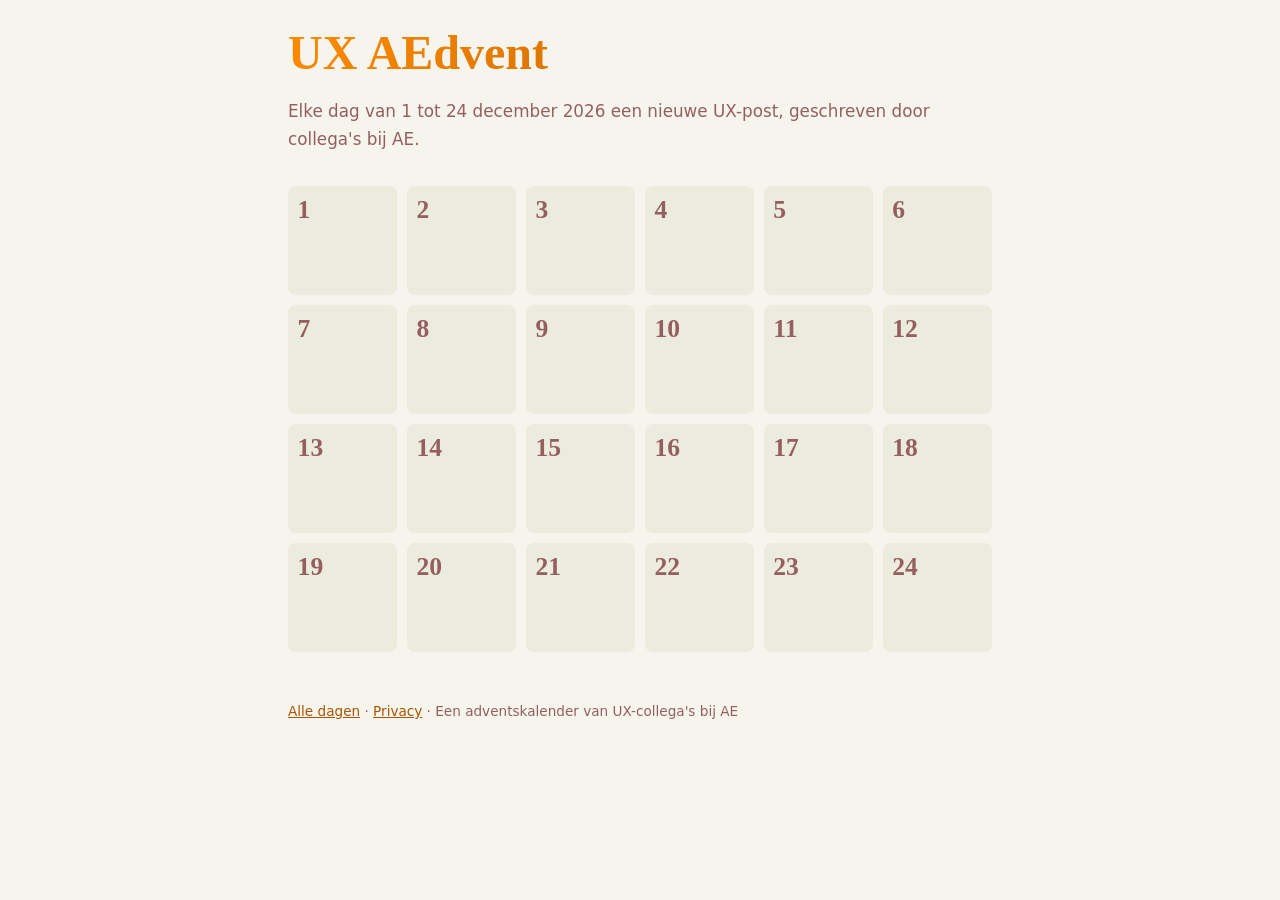
==== index.html @ 53f58622 "Site skeleton: empty calendar, publish script, guard and Pages workflow Co-Authored-By: Claude Opus " ====
<!doctype html>
<html lang="nl">
<head>
  <meta charset="utf-8">
  <meta name="viewport" content="width=device-width, initial-scale=1">
  <title>UX AEdvent</title>
  <meta name="description" content="Elke dag van 1 tot 24 december een UX-post van collega&#39;s bij AE.">
  <link rel="canonical" href="https://ae-nv.github.io/ux-aedvent/">
  <meta property="og:type" content="article">
  <meta property="og:site_name" content="UX AEdvent">
  <meta property="og:title" content="UX AEdvent">
  <meta property="og:description" content="Elke dag van 1 tot 24 december een UX-post van collega&#39;s bij AE.">
  <meta property="og:url" content="https://ae-nv.github.io/ux-aedvent/">
  <link rel="stylesheet" href="assets/site.css">
</head>
<body>
  <main class="home">
    <h1>UX AEdvent</h1>
    <p class="lede">Elke dag van 1 tot 24 december 2026 een nieuwe UX-post, geschreven door collega's bij AE.</p>
    <nav class="grid" aria-label="Kalender">
      <div class="door" aria-label="1 december, nog dicht"><span class="n">1</span></div>
      <div class="door" aria-label="2 december, nog dicht"><span class="n">2</span></div>
      <div class="door" aria-label="3 december, nog dicht"><span class="n">3</span></div>
      <div class="door" aria-label="4 december, nog dicht"><span class="n">4</span></div>
      <div class="door" aria-label="5 december, nog dicht"><span class="n">5</span></div>
      <div class="door" aria-label="6 december, nog dicht"><span class="n">6</span></div>
      <div class="door" aria-label="7 december, nog dicht"><span class="n">7</span></div>
      <div class="door" aria-label="8 december, nog dicht"><span class="n">8</span></div>
      <div class="door" aria-label="9 december, nog dicht"><span class="n">9</span></div>
      <div class="door" aria-label="10 december, nog dicht"><span class="n">10</span></div>
      <div class="door" aria-label="11 december, nog dicht"><span class="n">11</span></div>
      <div class="door" aria-label="12 december, nog dicht"><span class="n">12</span></div>
      <div class="door" aria-label="13 december, nog dicht"><span class="n">13</span></div>
      <div class="door" aria-label="14 december, nog dicht"><span class="n">14</span></div>
      <div class="door" aria-label="15 december, nog dicht"><span class="n">15</span></div>
      <div class="door" aria-label="16 december, nog dicht"><span class="n">16</span></div>
      <div class="door" aria-label="17 december, nog dicht"><span class="n">17</span></div>
      <div class="door" aria-label="18 december, nog dicht"><span class="n">18</span></div>
      <div class="door" aria-label="19 december, nog dicht"><span class="n">19</span></div>
      <div class="door" aria-label="20 december, nog dicht"><span class="n">20</span></div>
      <div class="door" aria-label="21 december, nog dicht"><span class="n">21</span></div>
      <div class="door" aria-label="22 december, nog dicht"><span class="n">22</span></div>
      <div class="door" aria-label="23 december, nog dicht"><span class="n">23</span></div>
      <div class="door" aria-label="24 december, nog dicht"><span class="n">24</span></div>
    </nav>
  </main>
  <footer class="foot"><a href="">Alle dagen</a> · <a href="privacy.html">Privacy</a> · Een adventskalender van UX-collega's bij AE</footer>
</body>
</html>
---- assets/site.css ----
:root {
  --orange: #ff8c00; --orange-dark: #aa5500; --brown: #301704; --brown-2: #965f5f;
  --off-white: #f5f5ee; --beige: #ebecdd; --white: #fff;
  --bg: var(--off-white); --fg: var(--brown); --card: var(--white); --muted: var(--brown-2); --door: var(--beige);
  --gradient: linear-gradient(135deg, var(--orange), var(--orange-dark));
  --heading: Cambria, Georgia, serif; --text: "Avenir Next LT Pro", "Avenir Next", "Segoe UI", system-ui, sans-serif;
  color-scheme: light dark;
}
@media (prefers-color-scheme: dark) {
  :root { --bg: #241103; --fg: var(--off-white); --card: var(--brown); --muted: var(--beige); --door: #3d2010; }
}
* { box-sizing: border-box; }
body { margin: 0; background: var(--bg); color: var(--fg); font: 1.05rem/1.65 var(--text); }
a { color: var(--orange-dark); }
@media (prefers-color-scheme: dark) { a { color: var(--orange); } }
main, .foot { max-width: 46rem; margin: 0 auto; padding: 0 16px; }
h1, h2 { font-family: var(--heading); line-height: 1.2; }
h1 { font-size: clamp(2rem, 6vw, 3rem); margin: 0.2em 0; }
.home h1 { background: var(--gradient); -webkit-background-clip: text; background-clip: text; color: transparent; margin-top: 1.5rem; }
.lede, .byline, .kicker, .foot { color: var(--muted); }
.kicker { margin: 2rem 0 0; font-size: 0.9rem; }
.kicker a { color: inherit; }
.byline { margin-top: 0; }
.cover { width: 100%; height: auto; border-radius: 8px; margin: 1rem 0; display: block; }
blockquote { margin: 1.2em 0; padding: 0.2em 1em; border-left: 4px solid var(--orange); font-family: var(--heading); font-size: 1.15em; }
.grid { display: grid; grid-template-columns: repeat(auto-fill, minmax(6.5rem, 1fr)); gap: 0.6rem; margin: 2rem 0; }
.door { aspect-ratio: 1; border-radius: 8px; background: var(--door); display: flex; flex-direction: column; justify-content: space-between; padding: 0.6rem; text-decoration: none; color: var(--muted); }
.door .n { font: 700 1.6rem var(--heading); }
.door.open { background: var(--gradient); color: var(--white); }
.door.open:hover, .door.open:focus-visible { outline: 3px solid var(--brown); outline-offset: 2px; }
.door .t { font-size: 0.8rem; line-height: 1.25; overflow: hidden; display: -webkit-box; -webkit-line-clamp: 3; -webkit-box-orient: vertical; }
.more { margin: 2rem 0; font-weight: 600; }
.foot { margin: 3rem auto 2rem; font-size: 0.85rem; }
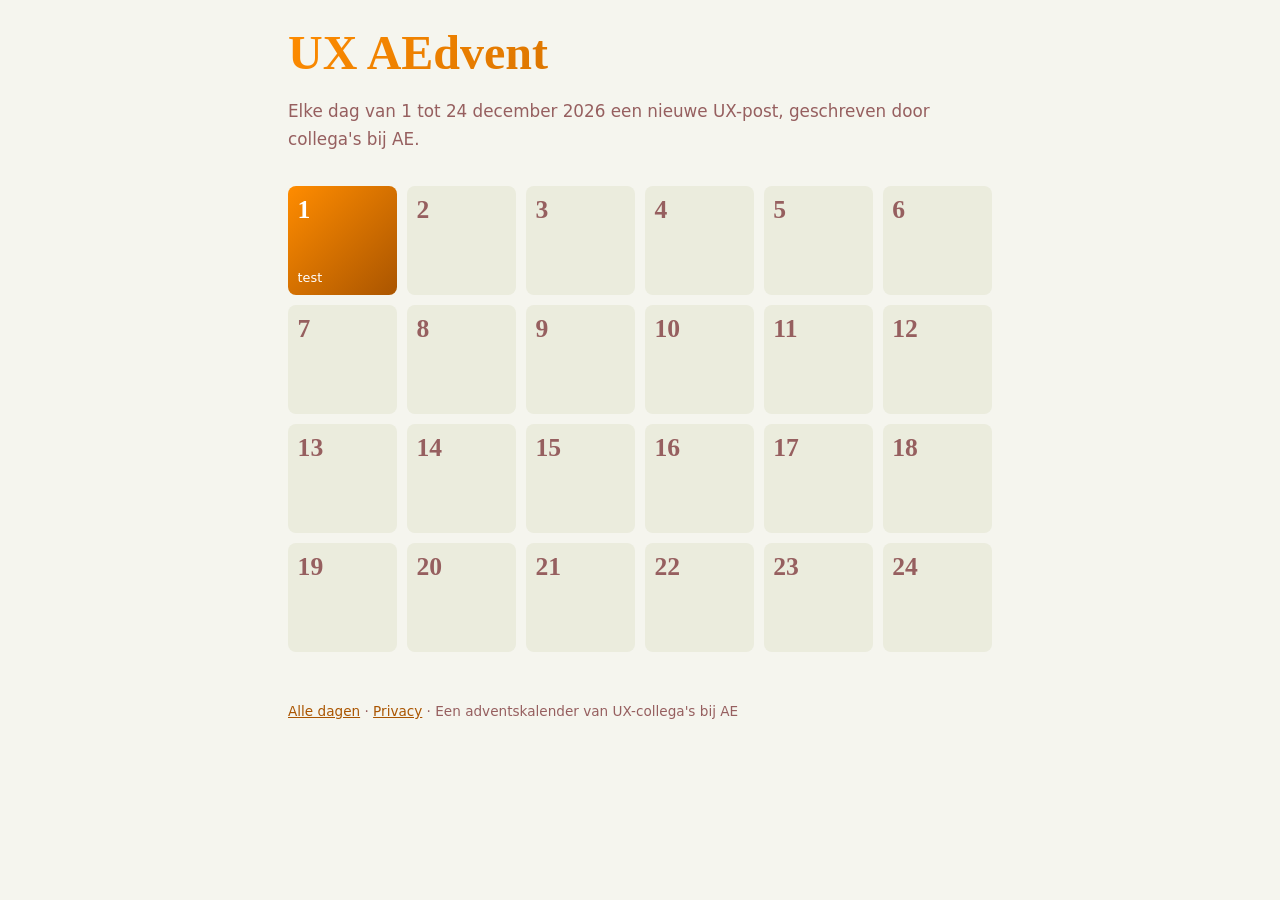
==== commit 2ba4149f: "publish day 1 (rehearsal)" ====
--- a/index.html
+++ b/index.html
@@ -1,49 +1,49 @@
-<!doctype html>
-<html lang="nl">
-<head>
-  <meta charset="utf-8">
-  <meta name="viewport" content="width=device-width, initial-scale=1">
-  <title>UX AEdvent</title>
-  <meta name="description" content="Elke dag van 1 tot 24 december een UX-post van collega&#39;s bij AE.">
-  <link rel="canonical" href="https://ae-nv.github.io/ux-aedvent/">
-  <meta property="og:type" content="article">
-  <meta property="og:site_name" content="UX AEdvent">
-  <meta property="og:title" content="UX AEdvent">
-  <meta property="og:description" content="Elke dag van 1 tot 24 december een UX-post van collega&#39;s bij AE.">
-  <meta property="og:url" content="https://ae-nv.github.io/ux-aedvent/">
-  <link rel="stylesheet" href="assets/site.css">
-</head>
-<body>
-  <main class="home">
-    <h1>UX AEdvent</h1>
-    <p class="lede">Elke dag van 1 tot 24 december 2026 een nieuwe UX-post, geschreven door collega's bij AE.</p>
-    <nav class="grid" aria-label="Kalender">
-      <div class="door" aria-label="1 december, nog dicht"><span class="n">1</span></div>
-      <div class="door" aria-label="2 december, nog dicht"><span class="n">2</span></div>
-      <div class="door" aria-label="3 december, nog dicht"><span class="n">3</span></div>
-      <div class="door" aria-label="4 december, nog dicht"><span class="n">4</span></div>
-      <div class="door" aria-label="5 december, nog dicht"><span class="n">5</span></div>
-      <div class="door" aria-label="6 december, nog dicht"><span class="n">6</span></div>
-      <div class="door" aria-label="7 december, nog dicht"><span class="n">7</span></div>
-      <div class="door" aria-label="8 december, nog dicht"><span class="n">8</span></div>
-      <div class="door" aria-label="9 december, nog dicht"><span class="n">9</span></div>
-      <div class="door" aria-label="10 december, nog dicht"><span class="n">10</span></div>
-      <div class="door" aria-label="11 december, nog dicht"><span class="n">11</span></div>
-      <div class="door" aria-label="12 december, nog dicht"><span class="n">12</span></div>
-      <div class="door" aria-label="13 december, nog dicht"><span class="n">13</span></div>
-      <div class="door" aria-label="14 december, nog dicht"><span class="n">14</span></div>
-      <div class="door" aria-label="15 december, nog dicht"><span class="n">15</span></div>
-      <div class="door" aria-label="16 december, nog dicht"><span class="n">16</span></div>
-      <div class="door" aria-label="17 december, nog dicht"><span class="n">17</span></div>
-      <div class="door" aria-label="18 december, nog dicht"><span class="n">18</span></div>
-      <div class="door" aria-label="19 december, nog dicht"><span class="n">19</span></div>
-      <div class="door" aria-label="20 december, nog dicht"><span class="n">20</span></div>
-      <div class="door" aria-label="21 december, nog dicht"><span class="n">21</span></div>
-      <div class="door" aria-label="22 december, nog dicht"><span class="n">22</span></div>
-      <div class="door" aria-label="23 december, nog dicht"><span class="n">23</span></div>
-      <div class="door" aria-label="24 december, nog dicht"><span class="n">24</span></div>
-    </nav>
-  </main>
-  <footer class="foot"><a href="">Alle dagen</a> · <a href="privacy.html">Privacy</a> · Een adventskalender van UX-collega's bij AE</footer>
-</body>
-</html>
+<!doctype html>
+<html lang="nl">
+<head>
+  <meta charset="utf-8">
+  <meta name="viewport" content="width=device-width, initial-scale=1">
+  <title>UX AEdvent</title>
+  <meta name="description" content="Elke dag van 1 tot 24 december een UX-post van collega&#39;s bij AE.">
+  <link rel="canonical" href="https://ae-nv.github.io/ux-aedvent/">
+  <meta property="og:type" content="article">
+  <meta property="og:site_name" content="UX AEdvent">
+  <meta property="og:title" content="UX AEdvent">
+  <meta property="og:description" content="Elke dag van 1 tot 24 december een UX-post van collega&#39;s bij AE.">
+  <meta property="og:url" content="https://ae-nv.github.io/ux-aedvent/">
+  <link rel="stylesheet" href="assets/site.css">
+</head>
+<body>
+  <main class="home">
+    <h1>UX AEdvent</h1>
+    <p class="lede">Elke dag van 1 tot 24 december 2026 een nieuwe UX-post, geschreven door collega's bij AE.</p>
+    <nav class="grid" aria-label="Kalender">
+      <a class="door open" href="day/01/"><span class="n">1</span><span class="t">test</span></a>
+      <div class="door" aria-label="2 december, nog dicht"><span class="n">2</span></div>
+      <div class="door" aria-label="3 december, nog dicht"><span class="n">3</span></div>
+      <div class="door" aria-label="4 december, nog dicht"><span class="n">4</span></div>
+      <div class="door" aria-label="5 december, nog dicht"><span class="n">5</span></div>
+      <div class="door" aria-label="6 december, nog dicht"><span class="n">6</span></div>
+      <div class="door" aria-label="7 december, nog dicht"><span class="n">7</span></div>
+      <div class="door" aria-label="8 december, nog dicht"><span class="n">8</span></div>
+      <div class="door" aria-label="9 december, nog dicht"><span class="n">9</span></div>
+      <div class="door" aria-label="10 december, nog dicht"><span class="n">10</span></div>
+      <div class="door" aria-label="11 december, nog dicht"><span class="n">11</span></div>
+      <div class="door" aria-label="12 december, nog dicht"><span class="n">12</span></div>
+      <div class="door" aria-label="13 december, nog dicht"><span class="n">13</span></div>
+      <div class="door" aria-label="14 december, nog dicht"><span class="n">14</span></div>
+      <div class="door" aria-label="15 december, nog dicht"><span class="n">15</span></div>
+      <div class="door" aria-label="16 december, nog dicht"><span class="n">16</span></div>
+      <div class="door" aria-label="17 december, nog dicht"><span class="n">17</span></div>
+      <div class="door" aria-label="18 december, nog dicht"><span class="n">18</span></div>
+      <div class="door" aria-label="19 december, nog dicht"><span class="n">19</span></div>
+      <div class="door" aria-label="20 december, nog dicht"><span class="n">20</span></div>
+      <div class="door" aria-label="21 december, nog dicht"><span class="n">21</span></div>
+      <div class="door" aria-label="22 december, nog dicht"><span class="n">22</span></div>
+      <div class="door" aria-label="23 december, nog dicht"><span class="n">23</span></div>
+      <div class="door" aria-label="24 december, nog dicht"><span class="n">24</span></div>
+    </nav>
+  </main>
+  <footer class="foot"><a href="">Alle dagen</a> · <a href="privacy.html">Privacy</a> · Een adventskalender van UX-collega's bij AE</footer>
+</body>
+</html>
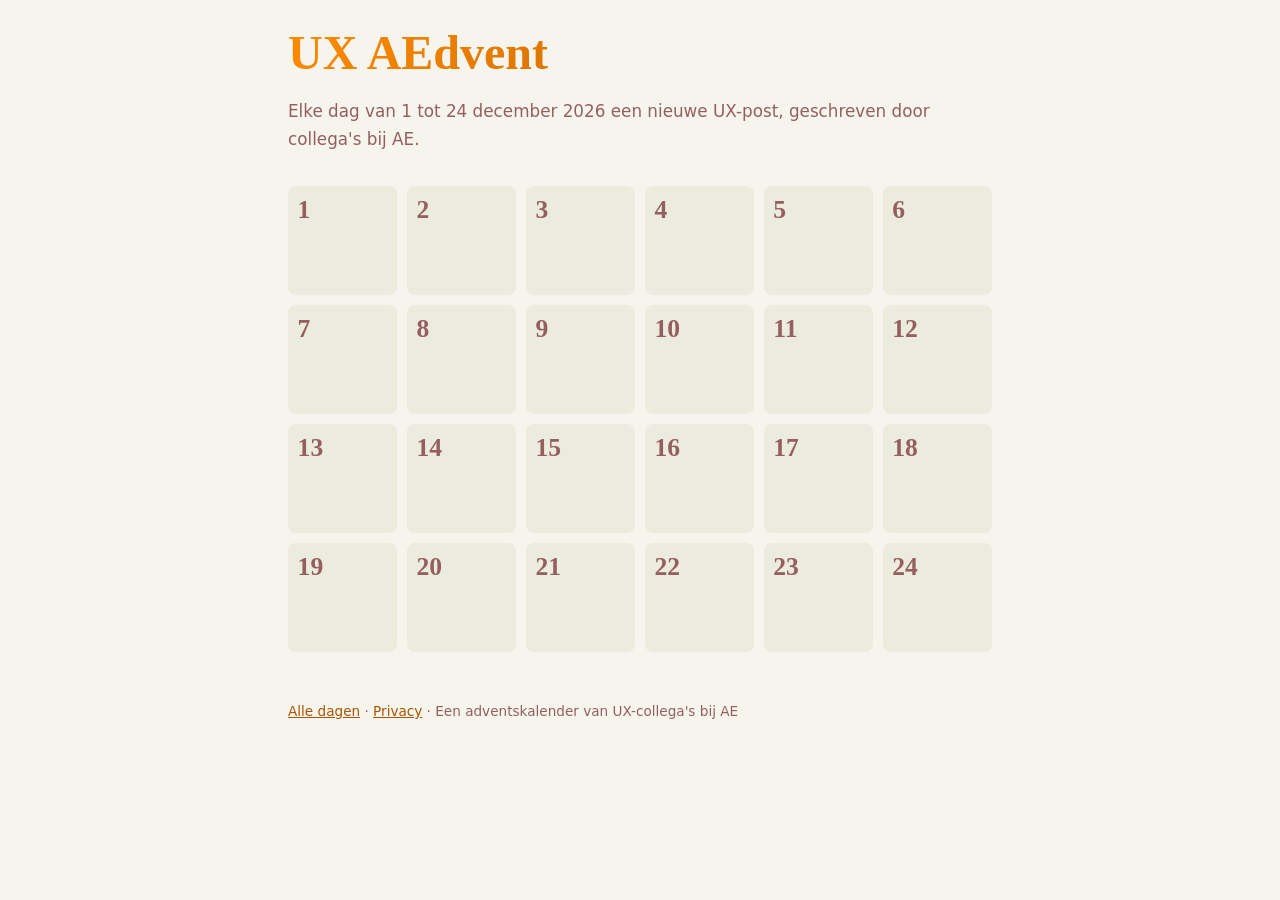
==== commit 7fba437e: "remove rehearsal day 1" ====
--- a/index.html
+++ b/index.html
@@ -18,7 +18,7 @@
     <h1>UX AEdvent</h1>
     <p class="lede">Elke dag van 1 tot 24 december 2026 een nieuwe UX-post, geschreven door collega's bij AE.</p>
     <nav class="grid" aria-label="Kalender">
-      <a class="door open" href="day/01/"><span class="n">1</span><span class="t">test</span></a>
+      <div class="door" aria-label="1 december, nog dicht"><span class="n">1</span></div>
       <div class="door" aria-label="2 december, nog dicht"><span class="n">2</span></div>
       <div class="door" aria-label="3 december, nog dicht"><span class="n">3</span></div>
       <div class="door" aria-label="4 december, nog dicht"><span class="n">4</span></div>
